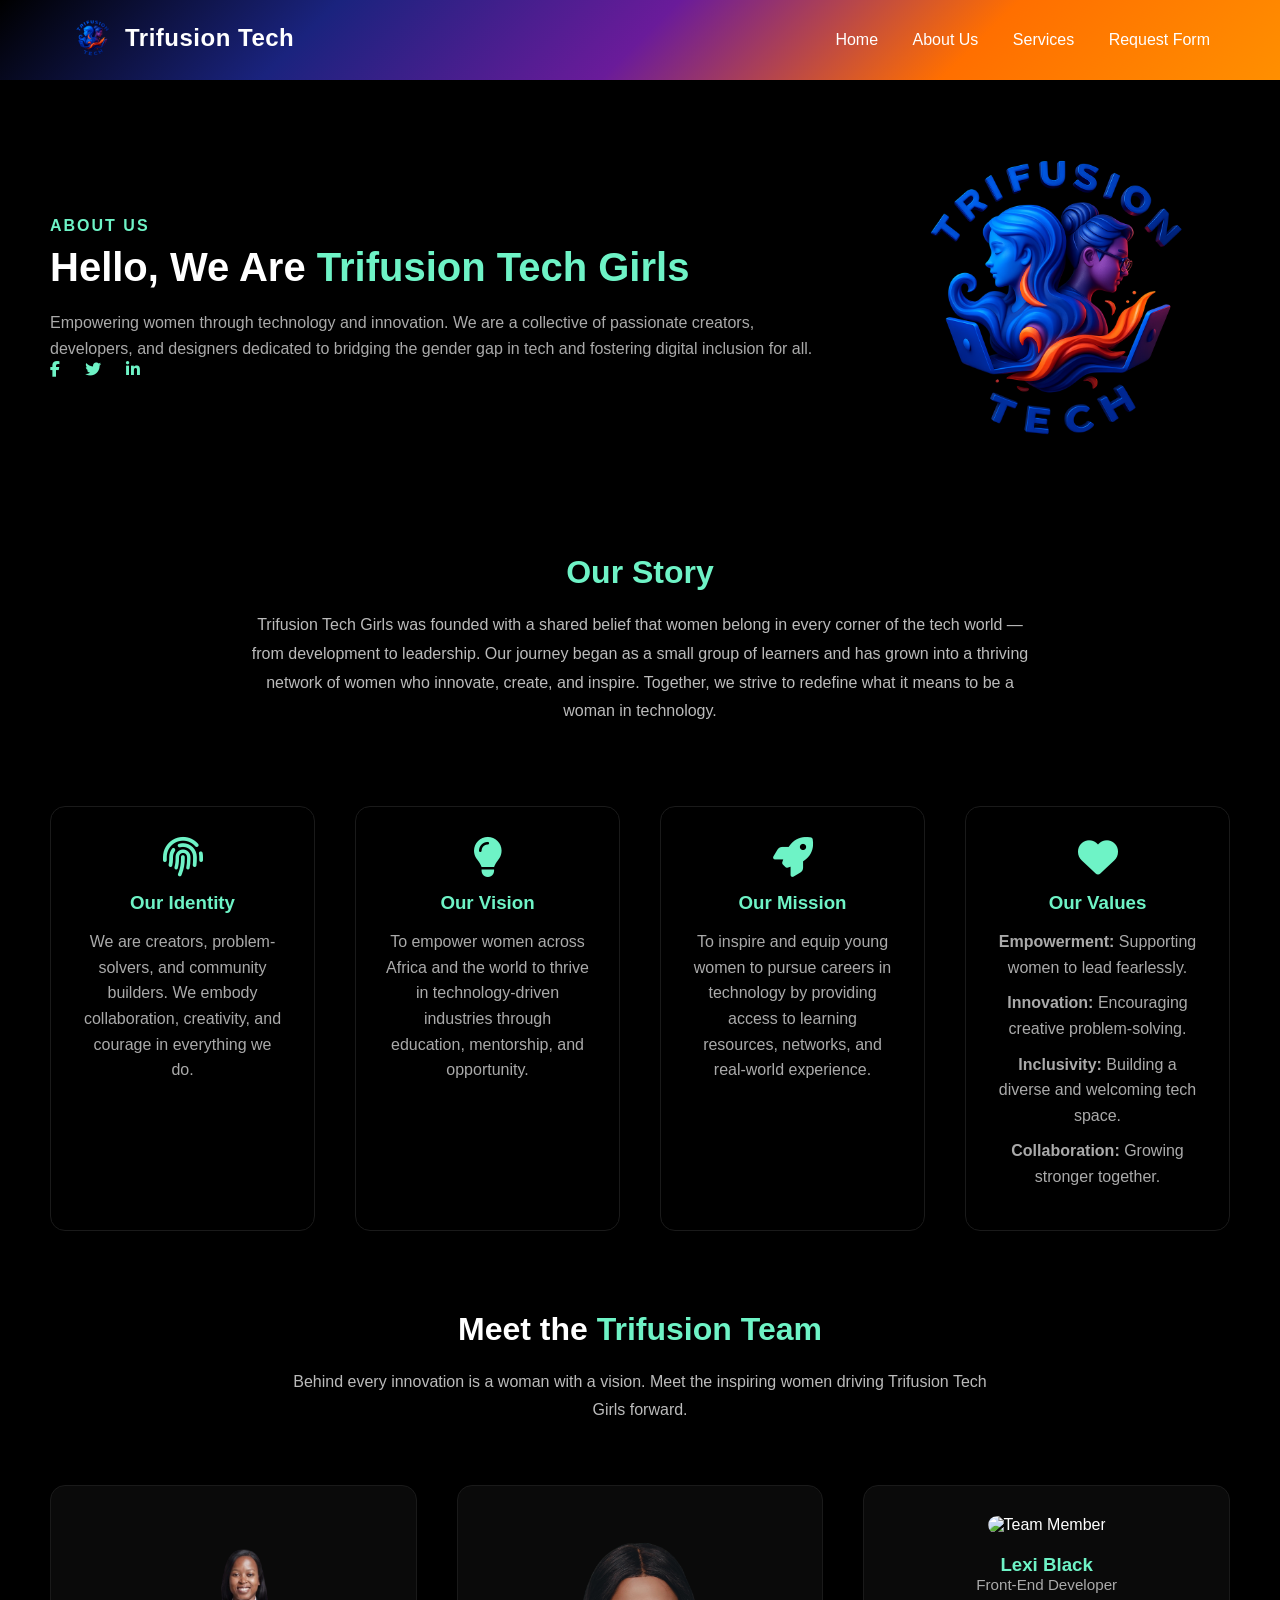
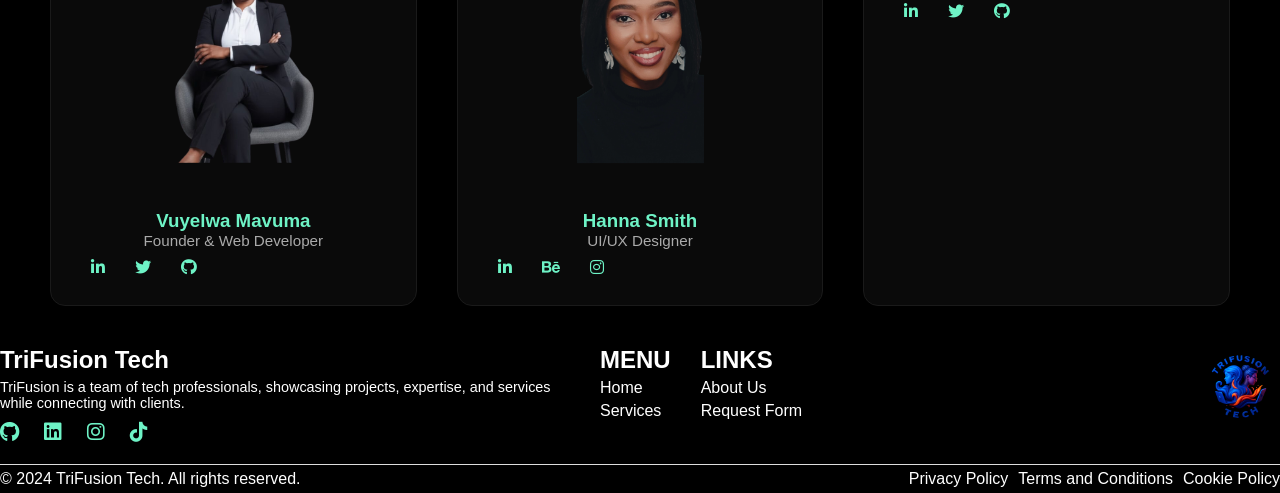
==== about-us.html @ f8c154e2 "Added about us section rough draft" ====
<!DOCTYPE html>
<html lang="en">
<head>
    <meta charset="UTF-8">
    <meta name="viewport" content="width=device-width, initial-scale=1.0">
    <title>TechGirls About Us</title>

    <link rel="stylesheet" href="about-us.css">
    <link rel="stylesheet" href="https://cdnjs.cloudflare.com/ajax/libs/font-awesome/6.4.0/css/all.min.css">
    
</head>
<body>
        <header class="navbar sticky">
  <div class="container">
    <!-- Logo -->
    <div class="logo">
      <img src="images/Logo.png" alt="Trifusion Tech Logo" />
      <h1>Trifusion Tech</h1>
    </div>

    <!-- Navigation Links -->
    <nav class="nav-links">
      <a href="index.html">Home</a>
      <a href="about-us.html">About Us</a>
      <a href="#services">Services</a>
      <a href="#contact">Request Form</a>
    </nav>

    <!-- Mobile Menu Icon (for later use) -->
    <div class="menu-toggle">
      <span></span>
      <span></span>
      <span></span>
    </div>
  </div>
</header>

<!-- Hero Section -->
  <section class="hero">
    <div class="hero-content">
      <div class="hero-text">
        <h4>ABOUT US</h4>
        <h1>Hello, We Are <span>Trifusion Tech Girls</span></h1>
        <p>Empowering women through technology and innovation. We are a collective of passionate creators, <br/> developers, and designers dedicated to bridging the gender gap in tech and fostering digital inclusion for all.</p>
        <div class="social-icons">
          <i class="fab fa-facebook-f"></i>
          <i class="fab fa-twitter"></i>
          <i class="fab fa-linkedin-in"></i>
        </div>
      </div>
      <div class="hero-image">
        <img src="images/Logo.png" alt="Trifusion Tech Girls">
      </div>
    </div>
  </section>

  <!-- Our Story Section -->
  <section class="story">
    <h2>Our Story</h2>
    <p>Trifusion Tech Girls was founded with a shared belief that women belong in every corner of the tech world — from development to leadership. Our journey began as a small group of learners and has grown into a thriving network of women who innovate, create, and inspire. Together, we strive to redefine what it means to be a woman in technology.</p>
  </section>

  <!-- Identity, Vision, Mission, and Values -->
  <section class="about-section">
    <div class="about-card">
      <i class="fas fa-fingerprint"></i>
      <h3>Our Identity</h3>
      <p>We are creators, problem-solvers, and community builders. We embody collaboration, creativity, and courage in everything we do.</p>
    </div>

    <div class="about-card">
      <i class="fas fa-lightbulb"></i>
      <h3>Our Vision</h3>
      <p>To empower women across Africa and the world to thrive in technology-driven industries through education, mentorship, and opportunity.</p>
    </div>

    <div class="about-card">
      <i class="fas fa-rocket"></i>
      <h3>Our Mission</h3>
      <p>To inspire and equip young women to pursue careers in technology by providing access to learning resources, networks, and real-world experience.</p>
    </div>

    <div class="about-card">
      <i class="fas fa-heart"></i>
      <h3>Our Values</h3>
      <ul>
        <li><strong>Empowerment:</strong> Supporting women to lead fearlessly.</li>
        <li><strong>Innovation:</strong> Encouraging creative problem-solving.</li>
        <li><strong>Inclusivity:</strong> Building a diverse and welcoming tech space.</li>
        <li><strong>Collaboration:</strong> Growing stronger together.</li>
      </ul>
    </div>
  </section>

  <!-- Meet the Team Section -->
  <section class="team">
    <h2>Meet the <span>Trifusion Team</span></h2>
    <p class="team-intro">Behind every innovation is a woman with a vision. Meet the inspiring women driving Trifusion Tech Girls forward.</p>

    <div class="team-grid">
      <div class="team-member">
        <img src="images/Phile.png" alt="Team Member">
        <h3>Vuyelwa Mavuma</h3>
        <p>Founder & Web Developer</p>
        <div class="social-icons">
          <i class="fab fa-linkedin-in"></i>
          <i class="fab fa-twitter"></i>
          <i class="fab fa-github"></i>
        </div>
      </div>

      <div class="team-member">
        <img src="images/Vuvu.png" alt="Team Member">
        <h3>Hanna Smith</h3>
        <p>UI/UX Designer</p>
        <div class="social-icons">
          <i class="fab fa-linkedin-in"></i>
          <i class="fab fa-behance"></i>
          <i class="fab fa-instagram"></i>
        </div>
      </div>

      <div class="team-member">
        <img src="team3.jpg" alt="Team Member">
        <h3>Lexi Black</h3>
        <p>Front-End Developer</p>
        <div class="social-icons">
          <i class="fab fa-linkedin-in"></i>
          <i class="fab fa-twitter"></i>
          <i class="fab fa-github"></i>
        </div>
      </div>

    </div>
  </section>

  <footer class="footer">
    <div class="footer-content">
        <div class="logo-container">
            <div class="logo">TriFusion Tech</div>
            <div class="description">
                TriFusion is a team of tech professionals, showcasing projects, expertise, and services while connecting with clients.
            </div>
            <ul class="social-icons">
                <li><a href="github" target="_blank"><i class="fa-brands fa-github"></i></a></li>
                <li><a href="#linkedin" target="_blank"><i class="fa-brands fa-linkedin"></i></a></li>
                <li><a href="#instagram" target="_blank"><i class="fa-brands fa-instagram"></i></a></li>
                <li><a href="#tiktok" target="_blank"><i class="fa-brands fa-tiktok"></i></a></li>
            </ul>
        </div>

        <div class="footer-columns">
            <div class="menu-column">
                <h2>MENU</h2>
                <ul class="footer-nav">
                    <li><a href="#home">Home</a></li>
                    <li><a href="#services">Services</a></li>
                </ul>
            </div>
            <div class="links-column">
                <h2>LINKS</h2>
                <ul class="footer-nav">
                    <li><a href="#aboutUs">About Us</a></li>
                    <li><a href="#teamMembers">Request Form</a></li>
                </ul>
            </div>
        </div>

        <!-- New logo image on the right -->
        <div class="footer-logo-img">
            <img src="images/Logo.png" alt="TriFusion Tech Logo">
        </div>
    </div>

    <div class="footer-bottom">
        <p>&copy; 2024 TriFusion Tech. All rights reserved.</p>
        <ul class="footer-bottom-nav">
            <li><a href="privacy-policy.html">Privacy Policy</a></li>
            <li><a href="terms-and-conditions.html">Terms and Conditions</a></li>
            <li><a href="cookie-policy.html">Cookie Policy</a></li>
        </ul>
    </div>
</footer>

</body>
</html>
---- about-us.css ----
* {
  margin: 0;
  padding: 0;
  box-sizing: border-box;
}

body {
  background-color: #000;
  font-family: "Poppins", sans-serif;
  color: #fff;
  overflow-x: hidden;
}

header.sticky {
  position: sticky;
  top: 0;
  z-index: 1000;
  background: linear-gradient(
    135deg,
    #000000 0%,
    #1a237e 25%,
    #6a1b9a 50%,
    #ff6f00 75%,
    #ff8f00 100%
  );
  box-shadow: 0 2px 10px rgba(0, 0, 0, 0.5);
}

.container {
  max-width: 1200px;
  margin: 0 auto;
  padding: 15px 30px;
  display: flex;
  align-items: center;
  justify-content: space-between;
}

.logo {
  display: flex;
  align-items: center;
  gap: 10px;
}

.logo img {
  width: 45px;
  height: 45px;
  object-fit: contain;
}

.logo h1 {
  color: #fff;
  font-size: 1.5rem;
  font-weight: 600;
  letter-spacing: 0.5px;
}

.nav-links a {
  color: #fff;
  text-decoration: none;
  margin-left: 30px;
  font-weight: 500;
  transition: color 0.3s ease;
}

.nav-links a:hover {
  color: #ffecb3;
}

/* --- Mobile Styles --- */
.menu-toggle {
  display: none;
  flex-direction: column;
  cursor: pointer;
  gap: 5px;
}

.menu-toggle span {
  background-color: #fff;
  height: 3px;
  width: 25px;
  border-radius: 3px;
}

/* Responsive Navbar */
@media (max-width: 768px) {
  .nav-links {
    display: none;
  }

  .menu-toggle {
    display: flex;
  }
}

.hero {
  display: flex;
  justify-content: center;
  align-items: center;
  padding: 40px 50px;
  background-color: #000;
}

.hero-content {
  display: flex;
  justify-content: space-between;
  align-items: center;
  max-width: 1200px;
  width: 100%;
  flex-wrap: wrap;
}

.hero-text {
  flex: 1;
  padding-right: 40px;
}

.hero-text h4 {
  color: #6ef3c6;
  letter-spacing: 2px;
}

.hero-text h1 {
  font-size: 2.5rem;
  margin-top: 10px;
}

.hero-text span {
  color: #6ef3c6;
}

.hero-text p {
  margin-top: 20px;
  line-height: 1.6;
  color: #aaa;
}

.social-icons {
  margin-top: 20px;
}

.social-icons i {
  margin-right: 15px;
  color: #6ef3c6;
  cursor: pointer;
  transition: 0.3s;
}

.social-icons i:hover {
  color: #fff;
}

.hero-image img {
  max-width: 350px;
  border-radius: 10px;
}

/* Our Story */
.story {
  text-align: center;
  padding: 40px 50px;
  background-color: #000;
}

.story h2 {
  color: #6ef3c6;
  font-size: 2rem;
  margin-bottom: 20px;
}

.story p {
  max-width: 800px;
  margin: auto;
  line-height: 1.8;
  color: #bbb;
}

/* About Section */
.about-section {
  display: grid;
  grid-template-columns: repeat(auto-fit, minmax(250px, 1fr));
  gap: 40px;
  padding: 40px 50px;
  background-color: #000;
}

.about-card {
  text-align: center;
  padding: 30px;
  border: 1px solid #1a1a1a;
  border-radius: 15px;
  transition: 0.3s;
}

.about-card:hover {
  background-color: #111;
  transform: translateY(-5px);
}

.about-card i {
  font-size: 40px;
  color: #6ef3c6;
  margin-bottom: 15px;
}

.about-card h3 {
  color: #6ef3c6;
  margin-bottom: 15px;
}

.about-card p, .about-card ul {
  color: #aaa;
  line-height: 1.6;
}

.about-card ul {
  list-style: none;
  padding: 0;
}

.about-card li {
  margin-bottom: 10px;
}

/* TEAM SECTION */
.team {
  text-align: center;
  padding: 40px 50px;
  background-color: #000;
}

.team h2 {
  color: #fff;
  font-size: 2rem;
  margin-bottom: 20px;
}

.team h2 span {
  color: #6ef3c6;
}

.team-intro {
  max-width: 700px;
  margin: 0 auto 60px;
  color: #bbb;
  line-height: 1.8;
}

.team-grid {
  display: grid;
  grid-template-columns: repeat(auto-fit, minmax(250px, 1fr));
  gap: 40px;
}

.team-member {
  background-color: #0a0a0a;
  padding: 30px;
  border-radius: 15px;
  transition: 0.3s;
  border: 1px solid #1a1a1a;
}

.team-member:hover {
  background-color: #111;
  transform: translateY(-5px);
}

.team-member img {
  width: 100%;
  height: 270px;
  object-fit: cover;
  border-radius: 10px;
}

.team-member h3 {
  margin-top: 20px;
  color: #6ef3c6;
}

.team-member p {
  color: #aaa;
  font-size: 0.95rem;
}

.team-member .social-icons {
  margin-top: 10px;
}

.team-member .social-icons i {
  margin: 0 10px;
  color: #6ef3c6;
  cursor: pointer;
  transition: 0.3s;
}

.team-member .social-icons i:hover {
  color: #fff;
}

.footer-content {
    display: flex;
    justify-content: space-between;
    align-items: flex-start;
    flex-wrap: wrap;
    margin-bottom: 20px;
    gap: 20px;
}

.logo-container {
    flex: 1;
    min-width: 180px;
}

.logo {
    font-size: 1.5rem;
    font-weight: bold;
    margin-bottom: 5px;
}

.description {
    font-size: 0.9rem;
    margin-bottom: 10px;
}

.social-icons {
    list-style: none;
    display: flex;
    gap: 10px;
    padding: 0;
    margin: 0;
}

.footer-logo-img {
    flex: 0 0 auto; /* Prevent it from stretching */
    display: flex;
    align-items: center;
    justify-content: center;
}

.footer-logo-img img {
    width: 80px; /* Adjust size as needed */
    height: auto;
}

/* Adjust footer content to allow space for the image */
.footer-content {
    display: flex;
    justify-content: space-between;
    align-items: flex-start;
    flex-wrap: wrap;
    gap: 20px;
}

.social-icons li a {
    color: white;
    font-size: 20px;
    text-decoration: none;
    transition: color 0.3s, transform 0.3s;
}

.social-icons li a:hover {
    color: #ff8f00;
    transform: scale(1.1);
}

.footer-columns {
    display: flex;
    gap: 30px;
    flex: 1;
    min-width: 250px;
    flex-wrap: wrap;
}

.footer-nav {
    list-style: none;
    padding: 0;
    margin: 0;
}

.footer-nav li {
    margin: 5px 0;
}

.footer-nav a {
    text-decoration: none;
    color: #fff;
    transition: color 0.3s;
}

.footer-nav a:hover {
    color: #fff;
}

.footer-bottom {
    display: flex;
    justify-content: space-between;
    align-items: center;
    padding: 5px 0;
    border-top: 1px solid #ddd;
    flex-wrap: wrap;
    gap: 10px;
}

.footer-bottom p {
    margin: 0;
}

.footer-bottom-nav {
    list-style: none;
    padding: 0;
    margin: 0;
    display: flex;
    gap: 10px;
}

.footer-bottom-nav li a {
    text-decoration: none;
    color: #fff;
    transition: color 0.3s;
}

.footer-bottom-nav li a:hover {
    color: #fff;
}

/* Responsive Footer */
@media (max-width: 768px) {
    .footer-columns {
        flex-direction: column;
        align-items: center;
        text-align: center;
    }

    .footer-bottom {
        flex-direction: column;
        align-items: center;
        text-align: center;
    }
}

@media (max-width: 480px) {
    .footer {
        padding: 10px;
    }

    .footer-content,
    .footer-columns,
    .footer-bottom {
        flex-direction: column;
        align-items: center;
        text-align: center;
        gap: 5-10px;
    }
}
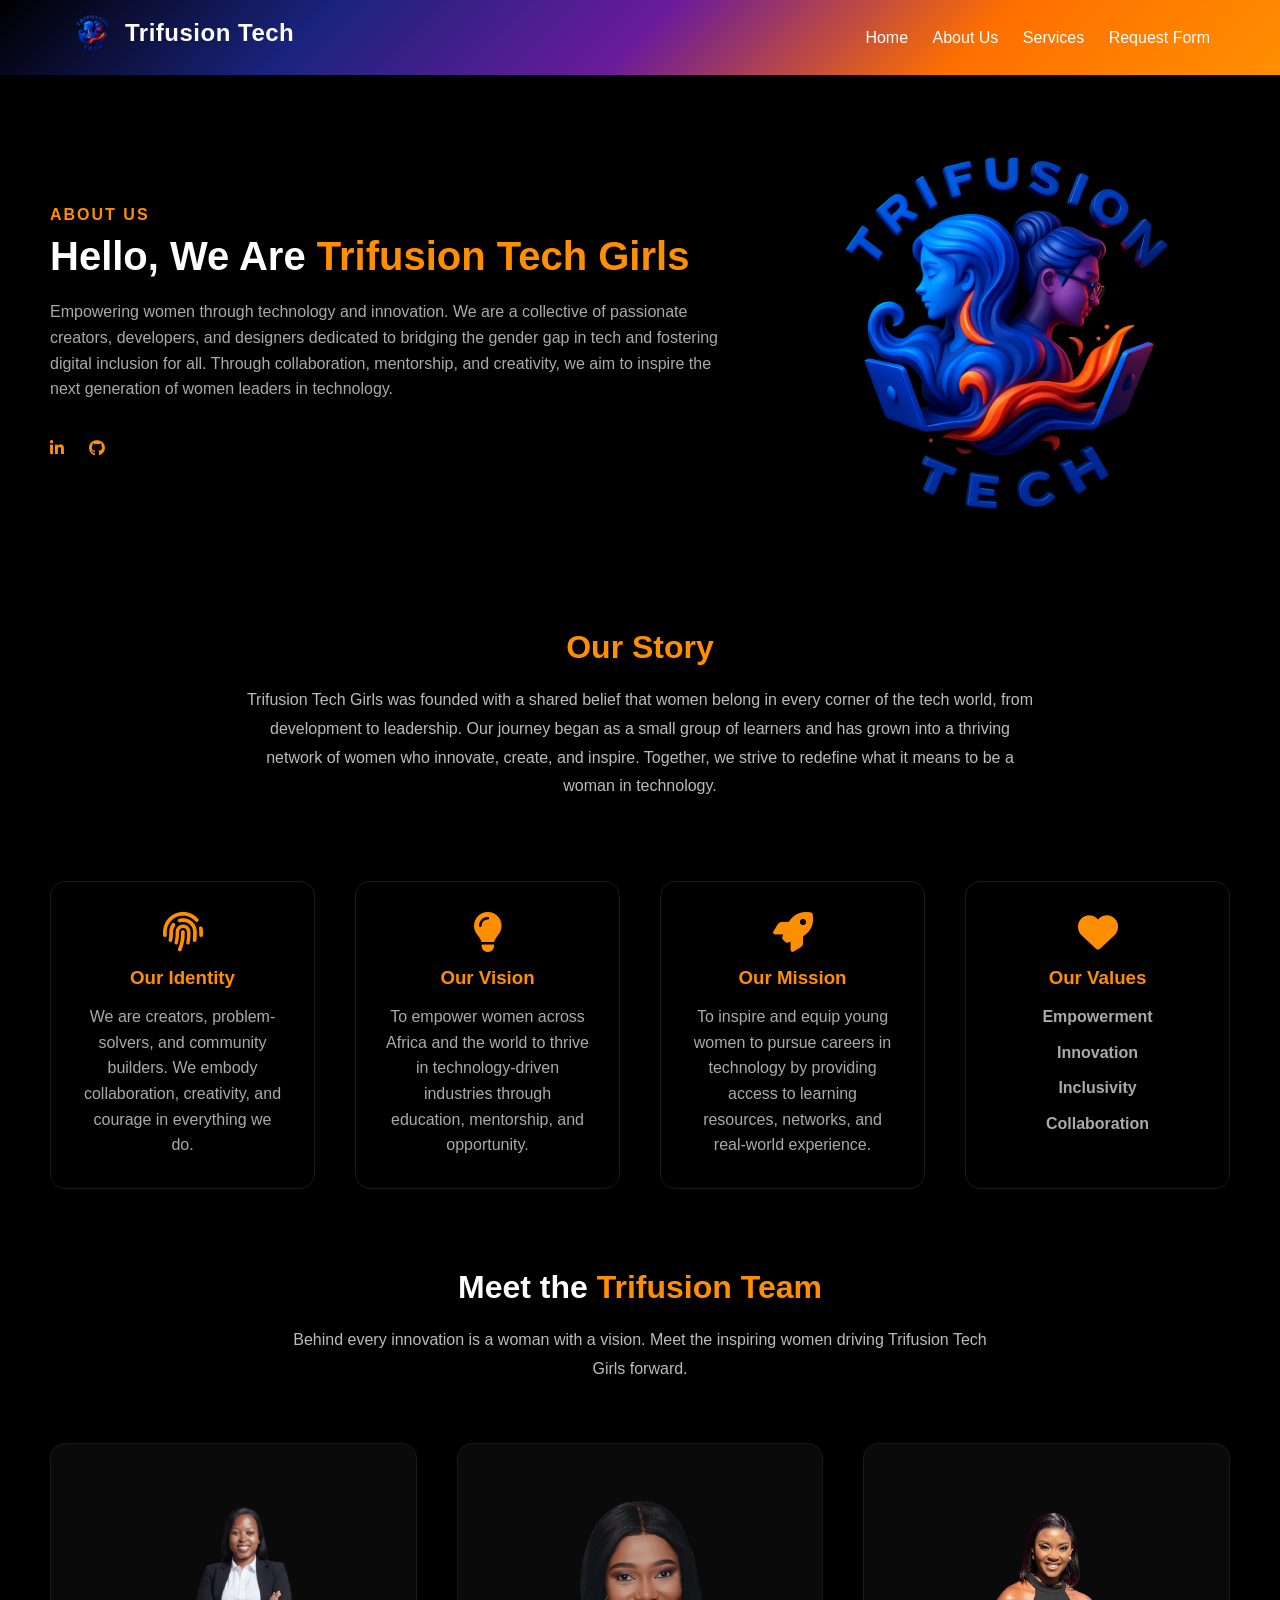
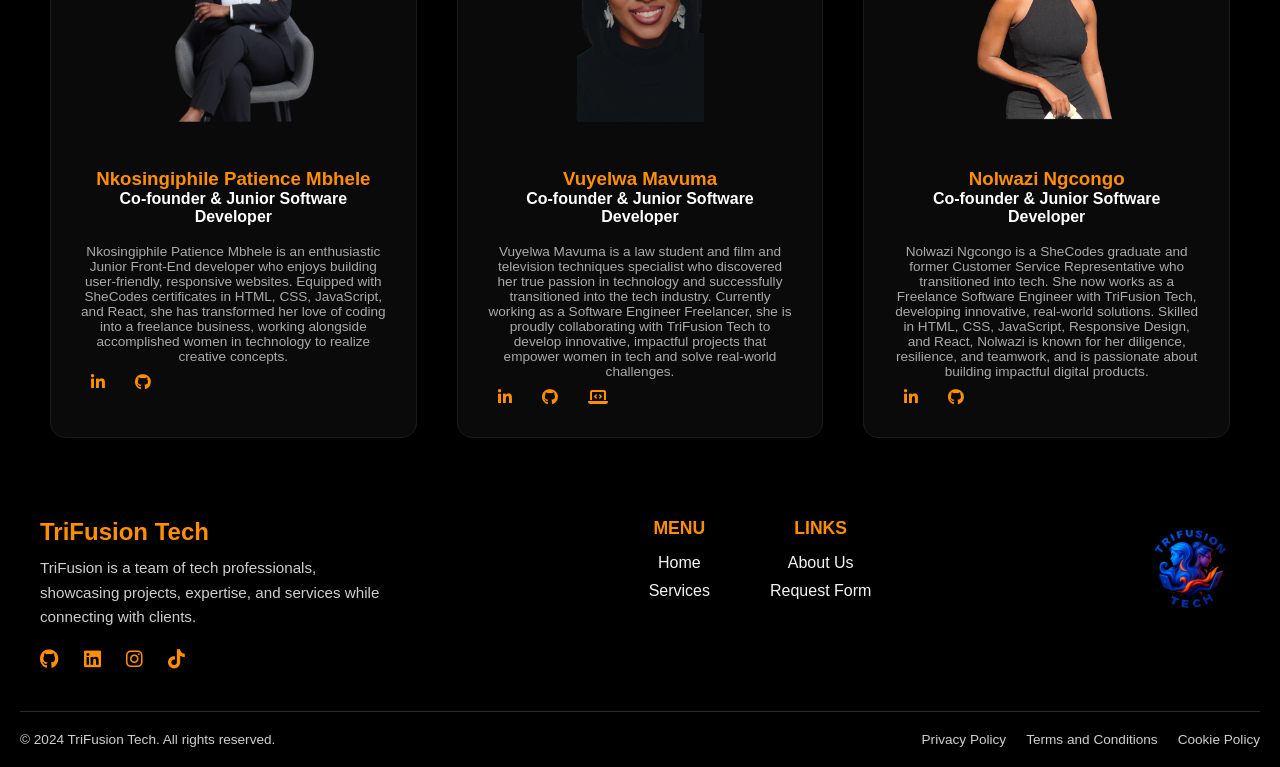
==== commit 9ca3b1ef: "adjustments" ====
--- a/about-us.html
+++ b/about-us.html
@@ -41,11 +41,17 @@
       <div class="hero-text">
         <h4>ABOUT US</h4>
         <h1>Hello, We Are <span>Trifusion Tech Girls</span></h1>
-        <p>Empowering women through technology and innovation. We are a collective of passionate creators, <br/> developers, and designers dedicated to bridging the gender gap in tech and fostering digital inclusion for all.</p>
-        <div class="social-icons">
-          <i class="fab fa-facebook-f"></i>
-          <i class="fab fa-twitter"></i>
-          <i class="fab fa-linkedin-in"></i>
+        <p>Empowering women through technology and innovation. We are a collective of passionate creators,
+  developers, and designers dedicated to bridging the gender gap in tech and fostering digital inclusion for all. 
+  Through collaboration, mentorship, and creativity, we aim to inspire the next generation of women leaders in technology.</p><br/>
+        <div class="social-icons">
+<a href="https://www.linkedin.com/in/yourprofile" class="social-link" target="_blank" rel="noopener" aria-label="Open LinkedIn (opens in a new tab)">
+    <i class="fab fa-linkedin-in" aria-hidden="true"></i>
+  </a>
+
+  <a href="https://github.com/yourusername" class="social-link" target="_blank" rel="noopener" aria-label="Open GitHub (opens in a new tab)">
+    <i class="fab fa-github" aria-hidden="true"></i>
+  </a>
         </div>
       </div>
       <div class="hero-image">
@@ -57,7 +63,7 @@
   <!-- Our Story Section -->
   <section class="story">
     <h2>Our Story</h2>
-    <p>Trifusion Tech Girls was founded with a shared belief that women belong in every corner of the tech world — from development to leadership. Our journey began as a small group of learners and has grown into a thriving network of women who innovate, create, and inspire. Together, we strive to redefine what it means to be a woman in technology.</p>
+    <p>Trifusion Tech Girls was founded with a shared belief that women belong in every corner of the tech world, from development to leadership. Our journey began as a small group of learners and has grown into a thriving network of women who innovate, create, and inspire. Together, we strive to redefine what it means to be a woman in technology.</p>
   </section>
 
   <!-- Identity, Vision, Mission, and Values -->
@@ -84,10 +90,10 @@
       <i class="fas fa-heart"></i>
       <h3>Our Values</h3>
       <ul>
-        <li><strong>Empowerment:</strong> Supporting women to lead fearlessly.</li>
-        <li><strong>Innovation:</strong> Encouraging creative problem-solving.</li>
-        <li><strong>Inclusivity:</strong> Building a diverse and welcoming tech space.</li>
-        <li><strong>Collaboration:</strong> Growing stronger together.</li>
+        <li><strong>Empowerment</strong></li>
+        <li><strong>Innovation</strong></li>
+        <li><strong>Inclusivity</strong></li>
+        <li><strong>Collaboration</strong></li>
       </ul>
     </div>
   </section>
@@ -100,41 +106,79 @@
     <div class="team-grid">
       <div class="team-member">
         <img src="images/Phile.png" alt="Team Member">
-        <h3>Vuyelwa Mavuma</h3>
-        <p>Founder & Web Developer</p>
-        <div class="social-icons">
-          <i class="fab fa-linkedin-in"></i>
-          <i class="fab fa-twitter"></i>
-          <i class="fab fa-github"></i>
+        <h3>Nkosingiphile Patience Mbhele</h3>
+        <h1>Co-founder & Junior Software Developer</h1><br/>
+        <p>Nkosingiphile Patience Mbhele is an enthusiastic Junior
+                        Front-End developer who enjoys
+                        building user-friendly,
+                        responsive websites. Equipped with SheCodes certificates in HTML, CSS, JavaScript,
+                        and
+                        React, she has transformed her
+                        love of coding into a freelance business, working alongside accomplished women in
+                        technology
+                        to realize creative
+                        concepts.</p>
+        <div class="social-icons">
+<a href="https://www.linkedin.com/in/yourprofile" class="social-link" target="_blank" rel="noopener" aria-label="Open LinkedIn (opens in a new tab)">
+    <i class="fab fa-linkedin-in" aria-hidden="true"></i>
+  </a>
+
+  <a href="https://github.com/yourusername" class="social-link" target="_blank" rel="noopener" aria-label="Open GitHub (opens in a new tab)">
+    <i class="fab fa-github" aria-hidden="true"></i>
+  </a>
         </div>
       </div>
 
       <div class="team-member">
         <img src="images/Vuvu.png" alt="Team Member">
-        <h3>Hanna Smith</h3>
-        <p>UI/UX Designer</p>
-        <div class="social-icons">
-          <i class="fab fa-linkedin-in"></i>
-          <i class="fab fa-behance"></i>
-          <i class="fab fa-instagram"></i>
+        <h3>Vuyelwa Mavuma</h3>
+        <h1>Co-founder & Junior Software Developer</h1><br/>
+        <p>Vuyelwa Mavuma is a law student and film and television
+                        techniques
+                        specialist who discovered her true passion in technology and
+                        successfully transitioned into the tech industry. Currently working as a
+                        Software Engineer Freelancer, she is proudly collaborating with
+                        TriFusion Tech to develop innovative, impactful
+                        projects that empower
+                        women in tech and solve real-world challenges.</p>
+        <div class="social-icons">
+<a href="https://www.linkedin.com/in/vuyelwa-mavuma/" class="social-link" target="_blank" rel="noopener" aria-label="Open LinkedIn (opens in a new tab)">
+    <i class="fab fa-linkedin-in" aria-hidden="true"></i>
+  </a>
+
+  <a href="https://github.com/Mavooma" class="social-link" target="_blank" rel="noopener" aria-label="Open GitHub (opens in a new tab)">
+    <i class="fab fa-github" aria-hidden="true"></i>
+  </a>
+
+  <a href="https://mavooma.netlify.app/" class="social-link" target="_blank" rel="noopener" aria-label="Open Portfolio (opens in a new tab)">
+    <i class="fa-solid fa-laptop-code" aria-hidden="true"></i>
+  </a>
         </div>
       </div>
 
       <div class="team-member">
-        <img src="team3.jpg" alt="Team Member">
-        <h3>Lexi Black</h3>
-        <p>Front-End Developer</p>
-        <div class="social-icons">
-          <i class="fab fa-linkedin-in"></i>
-          <i class="fab fa-twitter"></i>
-          <i class="fab fa-github"></i>
-        </div>
-      </div>
-
-    </div>
-  </section>
-
-  <footer class="footer">
+        <img src="images/Nolwazi.png" alt="Team Member">
+        <h3>Nolwazi Ngcongo</h3>
+        <h1>Co-founder & Junior Software Developer</h1><br/>
+        <p>Nolwazi Ngcongo is a SheCodes graduate and former Customer Service Representative who transitioned into tech.
+           She now works as a Freelance Software Engineer with TriFusion Tech, developing innovative, real-world solutions. 
+          Skilled in HTML, CSS, JavaScript, Responsive Design, and React, Nolwazi is known for her diligence, resilience, 
+          and teamwork, and is passionate about building impactful digital products.</p>
+        <div class="social-icons">
+<a href="https://www.linkedin.com/in/yourprofile" class="social-link" target="_blank" rel="noopener" aria-label="Open LinkedIn (opens in a new tab)">
+    <i class="fab fa-linkedin-in" aria-hidden="true"></i>
+  </a>
+
+  <a href="https://github.com/yourusername" class="social-link" target="_blank" rel="noopener" aria-label="Open GitHub (opens in a new tab)">
+    <i class="fab fa-github" aria-hidden="true"></i>
+  </a>
+        </div>
+      </div>
+
+    </div>
+  </section>
+
+<footer class="footer">
     <div class="footer-content">
         <div class="logo-container">
             <div class="logo">TriFusion Tech</div>
--- a/about-us.css
+++ b/about-us.css
@@ -29,7 +29,7 @@
 .container {
   max-width: 1200px;
   margin: 0 auto;
-  padding: 15px 30px;
+  padding: 10px 30px;
   display: flex;
   align-items: center;
   justify-content: space-between;
@@ -57,7 +57,7 @@
 .nav-links a {
   color: #fff;
   text-decoration: none;
-  margin-left: 30px;
+  margin-left: 20px;
   font-weight: 500;
   transition: color 0.3s ease;
 }
@@ -96,7 +96,7 @@
   display: flex;
   justify-content: center;
   align-items: center;
-  padding: 40px 50px;
+  padding: 30px 50px;
   background-color: #000;
 }
 
@@ -115,7 +115,7 @@
 }
 
 .hero-text h4 {
-  color: #6ef3c6;
+  color: #ff8f00;
   letter-spacing: 2px;
 }
 
@@ -125,7 +125,7 @@
 }
 
 .hero-text span {
-  color: #6ef3c6;
+  color: #ff8f00;
 }
 
 .hero-text p {
@@ -140,7 +140,7 @@
 
 .social-icons i {
   margin-right: 15px;
-  color: #6ef3c6;
+  color: #ff8f00;
   cursor: pointer;
   transition: 0.3s;
 }
@@ -150,7 +150,7 @@
 }
 
 .hero-image img {
-  max-width: 350px;
+  max-width: 450px;
   border-radius: 10px;
 }
 
@@ -162,7 +162,7 @@
 }
 
 .story h2 {
-  color: #6ef3c6;
+  color: #ff8f00;
   font-size: 2rem;
   margin-bottom: 20px;
 }
@@ -198,12 +198,12 @@
 
 .about-card i {
   font-size: 40px;
-  color: #6ef3c6;
+  color: #ff8f00;
   margin-bottom: 15px;
 }
 
 .about-card h3 {
-  color: #6ef3c6;
+  color: #ff8f00;
   margin-bottom: 15px;
 }
 
@@ -235,7 +235,12 @@
 }
 
 .team h2 span {
-  color: #6ef3c6;
+  color: #ff8f00;
+}
+
+.team h1 {
+  color: #fff;
+  font-size: 1rem;
 }
 
 .team-intro {
@@ -247,7 +252,7 @@
 
 .team-grid {
   display: grid;
-  grid-template-columns: repeat(auto-fit, minmax(250px, 1fr));
+  grid-template-columns: repeat(auto-fit, minmax(50px, 1fr));
   gap: 40px;
 }
 
@@ -273,12 +278,12 @@
 
 .team-member h3 {
   margin-top: 20px;
-  color: #6ef3c6;
+  color: #ff8f00;
 }
 
 .team-member p {
   color: #aaa;
-  font-size: 0.95rem;
+  font-size: 0.85rem;
 }
 
 .team-member .social-icons {
@@ -287,7 +292,7 @@
 
 .team-member .social-icons i {
   margin: 0 10px;
-  color: #6ef3c6;
+  color: #ff8f00;
   cursor: pointer;
   transition: 0.3s;
 }
@@ -296,158 +301,154 @@
   color: #fff;
 }
 
+/* FOOTER STYLING */
+.footer {
+    background-color: #000; /* Dark, professional background */
+    color: #f5f5f5;
+    font-family: 'Segoe UI', Tahoma, Geneva, Verdana, sans-serif;
+    padding: 40px 20px 20px 20px;
+}
+
 .footer-content {
     display: flex;
+    flex-wrap: wrap;
     justify-content: space-between;
     align-items: flex-start;
-    flex-wrap: wrap;
-    margin-bottom: 20px;
-    gap: 20px;
-}
-
+    max-width: 1200px;
+    margin: 0 auto;
+    gap: 40px;
+}
+
+/* Logo & Description */
 .logo-container {
-    flex: 1;
-    min-width: 180px;
+    flex: 1 1 200px;
 }
 
 .logo {
     font-size: 1.5rem;
     font-weight: bold;
-    margin-bottom: 5px;
+    color: #ff8f00;
+    margin-bottom: 10px;
 }
 
 .description {
-    font-size: 0.9rem;
-    margin-bottom: 10px;
-}
-
+    font-size: 0.95rem;
+    line-height: 1.6;
+    margin-bottom: 15px;
+    color: #cfcfcf;
+}
+
+/* Social Icons */
 .social-icons {
+    display: flex;
+    gap: 10px;
     list-style: none;
-    display: flex;
-    gap: 10px;
     padding: 0;
-    margin: 0;
-}
-
-.footer-logo-img {
-    flex: 0 0 auto; /* Prevent it from stretching */
-    display: flex;
-    align-items: center;
-    justify-content: center;
-}
-
-.footer-logo-img img {
-    width: 80px; /* Adjust size as needed */
-    height: auto;
-}
-
-/* Adjust footer content to allow space for the image */
-.footer-content {
-    display: flex;
-    justify-content: space-between;
-    align-items: flex-start;
-    flex-wrap: wrap;
-    gap: 20px;
 }
 
 .social-icons li a {
-    color: white;
-    font-size: 20px;
-    text-decoration: none;
-    transition: color 0.3s, transform 0.3s;
+    font-size: 1.2rem;
+    color: #f5f5f5;
+    transition: color 0.3s ease;
 }
 
 .social-icons li a:hover {
     color: #ff8f00;
-    transform: scale(1.1);
-}
-
+}
+
+/* Footer Columns */
 .footer-columns {
     display: flex;
-    gap: 30px;
-    flex: 1;
-    min-width: 250px;
-    flex-wrap: wrap;
+    gap: 60px;
+    flex: 2 1 400px;
+    justify-content: center;
+    text-align: center;
+}
+
+.footer-columns h2 {
+    font-size: 1.1rem;
+    margin-bottom: 15px;
+    color: #ff8f00;
 }
 
 .footer-nav {
     list-style: none;
     padding: 0;
-    margin: 0;
+    margin: 0 auto;
 }
 
 .footer-nav li {
-    margin: 5px 0;
-}
-
-.footer-nav a {
+    margin-bottom: 10px;
+}
+
+.footer-nav li a {
+    color: #f5f5f5;
     text-decoration: none;
-    color: #fff;
-    transition: color 0.3s;
-}
-
-.footer-nav a:hover {
-    color: #fff;
-}
-
+    transition: color 0.3s ease;
+}
+
+.footer-nav li a:hover {
+    color: #ff8f00;
+}
+
+/* Footer Logo Image */
+.footer-logo-img img {
+    max-width: 100px;
+    display: block;
+    margin-left: auto;
+}
+
+/* Footer Bottom */
 .footer-bottom {
-    display: flex;
+    border-top: 1px solid #2c2c2c;
+    margin-top: 40px;
+    padding-top: 20px;
+    display: flex;
+    flex-wrap: wrap;
     justify-content: space-between;
     align-items: center;
-    padding: 5px 0;
-    border-top: 1px solid #ddd;
-    flex-wrap: wrap;
-    gap: 10px;
-}
-
-.footer-bottom p {
-    margin: 0;
+    font-size: 0.85rem;
+    color: #cfcfcf;
 }
 
 .footer-bottom-nav {
+    display: flex;
     list-style: none;
+    gap: 20px;
     padding: 0;
     margin: 0;
-    display: flex;
-    gap: 10px;
 }
 
 .footer-bottom-nav li a {
+    color: #cfcfcf;
     text-decoration: none;
-    color: #fff;
-    transition: color 0.3s;
+    transition: color 0.3s ease;
 }
 
 .footer-bottom-nav li a:hover {
-    color: #fff;
-}
-
-/* Responsive Footer */
+    color: #ff8f00;
+}
+
+/* RESPONSIVE */
 @media (max-width: 768px) {
+    .footer-content {
+        flex-direction: column;
+        gap: 30px;
+    }
+
     .footer-columns {
         flex-direction: column;
-        align-items: center;
+        gap: 20px;
+    }
+
+    .footer-logo-img {
+        text-align: center;
+        margin-top: 20px;
+    }
+
+    .footer-bottom {
+        flex-direction: column;
+        gap: 10px;
         text-align: center;
     }
-
-    .footer-bottom {
-        flex-direction: column;
-        align-items: center;
-        text-align: center;
-    }
-}
-
-@media (max-width: 480px) {
-    .footer {
-        padding: 10px;
-    }
-
-    .footer-content,
-    .footer-columns,
-    .footer-bottom {
-        flex-direction: column;
-        align-items: center;
-        text-align: center;
-        gap: 5-10px;
-    }
-}
+}
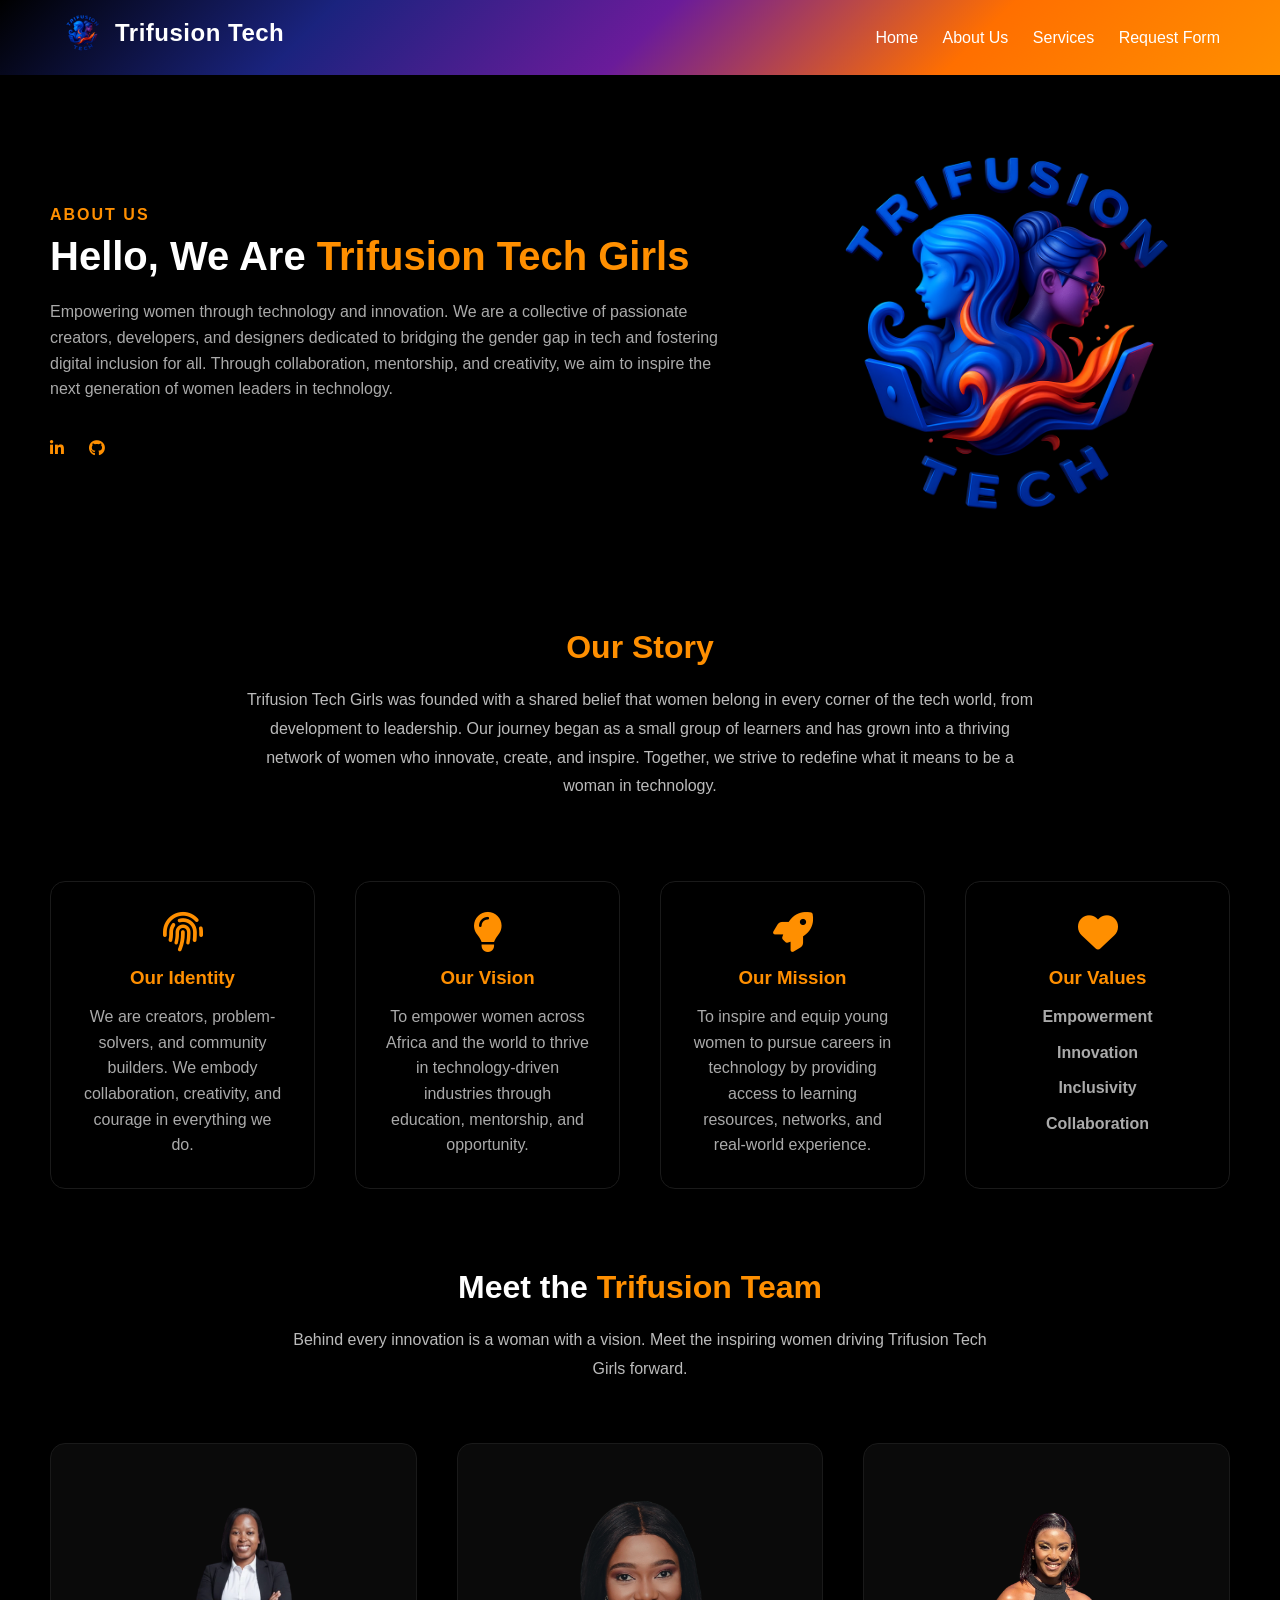
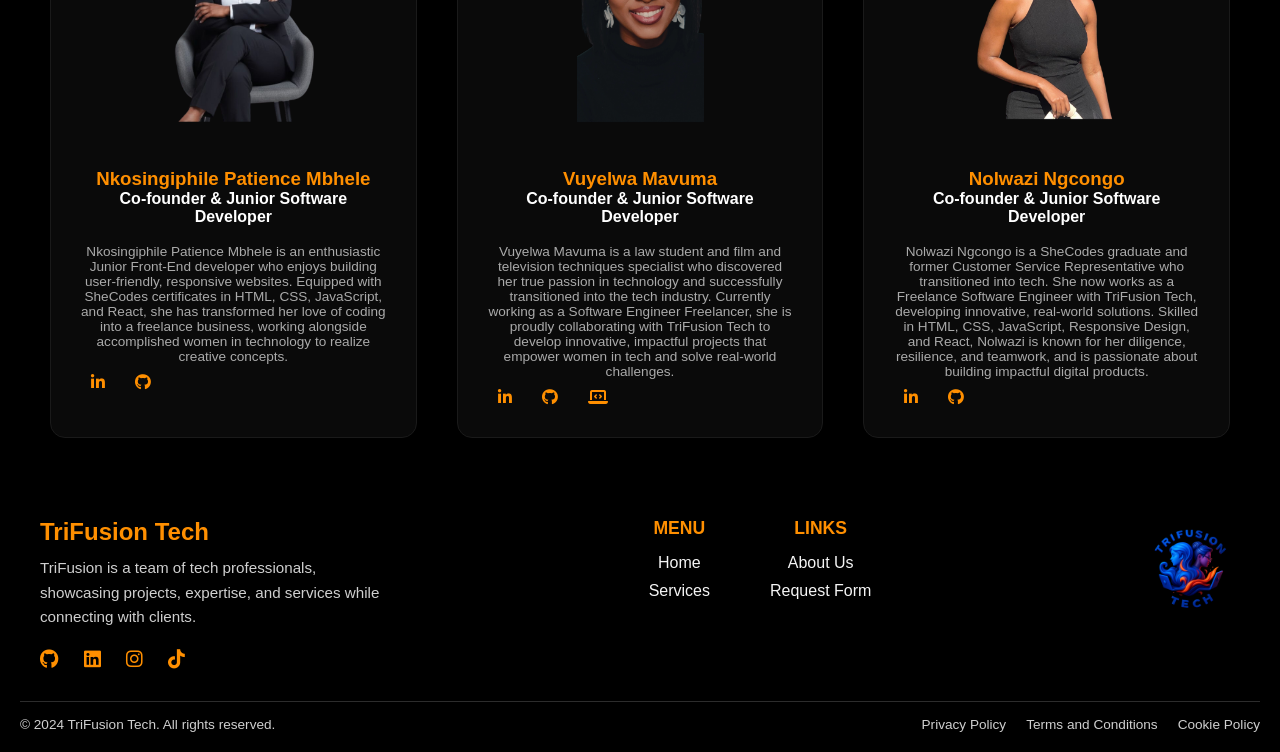
==== commit 1d00e433: "..." ====
--- a/about-us.html
+++ b/about-us.html
@@ -197,14 +197,14 @@
             <div class="menu-column">
                 <h2>MENU</h2>
                 <ul class="footer-nav">
-                    <li><a href="#home">Home</a></li>
+                    <li><a href="index.html">Home</a></li>
                     <li><a href="#services">Services</a></li>
                 </ul>
             </div>
             <div class="links-column">
                 <h2>LINKS</h2>
                 <ul class="footer-nav">
-                    <li><a href="#aboutUs">About Us</a></li>
+                    <li><a href="about-us.html">About Us</a></li>
                     <li><a href="#teamMembers">Request Form</a></li>
                 </ul>
             </div>
--- a/about-us.css
+++ b/about-us.css
@@ -29,7 +29,7 @@
 .container {
   max-width: 1200px;
   margin: 0 auto;
-  padding: 10px 30px;
+  padding: 10px 20px;
   display: flex;
   align-items: center;
   justify-content: space-between;
@@ -429,26 +429,453 @@
     color: #ff8f00;
 }
 
-/* RESPONSIVE */
-@media (max-width: 768px) {
-    .footer-content {
-        flex-direction: column;
-        gap: 30px;
-    }
-
-    .footer-columns {
-        flex-direction: column;
-        gap: 20px;
-    }
-
-    .footer-logo-img {
-        text-align: center;
-        margin-top: 20px;
-    }
-
-    .footer-bottom {
-        flex-direction: column;
-        gap: 10px;
-        text-align: center;
-    }
-}
+/* FOOTER STYLING */
+.footer {
+  background-color: #000;
+  color: #f5f5f5;
+  font-family: 'Segoe UI', Tahoma, Geneva, Verdana, sans-serif;
+  padding: 40px 20px 20px 20px;
+}
+
+.footer-content {
+  display: flex;
+  flex-wrap: wrap;
+  justify-content: space-between;
+  align-items: flex-start;
+  max-width: 1200px;
+  margin: 0 auto;
+  gap: 40px;
+}
+
+/* Logo & Description */
+.logo-container {
+  flex: 1 1 200px;
+}
+
+.logo {
+  font-size: 1.5rem;
+  font-weight: bold;
+  color: #ff8f00;
+  margin-bottom: 10px;
+}
+
+.description {
+  font-size: 0.95rem;
+  line-height: 1.6;
+  margin-bottom: 15px;
+  color: #cfcfcf;
+}
+
+/* Social Icons */
+.social-icons {
+  display: flex;
+  gap: 10px;
+  list-style: none;
+  padding: 0;
+}
+
+.social-icons li a {
+  font-size: 1.2rem;
+  color: #f5f5f5;
+  transition: color 0.3s ease;
+}
+
+.social-icons li a:hover {
+  color: #ff8f00;
+}
+
+/* Footer Columns */
+.footer-columns {
+  display: flex;
+  gap: 60px;
+  flex: 2 1 400px;
+  justify-content: center;
+  text-align: center;
+}
+
+.footer-columns h2 {
+  font-size: 1.1rem;
+  margin-bottom: 15px;
+  color: #ff8f00;
+}
+
+.footer-nav {
+  list-style: none;
+  padding: 0;
+  margin: 0;
+}
+
+.footer-nav li {
+  margin-bottom: 10px;
+}
+
+.footer-nav li a {
+  color: #f5f5f5;
+  text-decoration: none;
+  transition: color 0.3s ease;
+}
+
+.footer-nav li a:hover {
+  color: #ff8f00;
+}
+
+/* Footer Logo Image */
+.footer-logo-img img {
+  max-width: 100px;
+  display: block;
+  margin-left: auto;
+}
+
+/* Footer Bottom */
+.footer-bottom {
+  border-top: 1px solid #2c2c2c;
+  margin-top: 30px;
+  padding-top: 15px;
+  display: flex;
+  flex-wrap: wrap;
+  justify-content: space-between;
+  align-items: center;
+  font-size: 0.85rem;
+  color: #cfcfcf;
+}
+
+.footer-bottom-nav {
+  display: flex;
+  list-style: none;
+  gap: 20px;
+  padding: 0;
+  margin: 0;
+}
+
+.footer-bottom-nav li a {
+  color: #cfcfcf;
+  text-decoration: none;
+  transition: color 0.3s ease;
+}
+
+.footer-bottom-nav li a:hover {
+  color: #ff8f00;
+}
+
+/* ---------------------- */
+/* 📱 MOBILE RESPONSIVENESS FIX */
+/* ---------------------- */
+@media (max-width: 600px) {
+  .footer {
+    text-align: center;
+    padding: 25px 15px;
+  }
+
+  .footer-content {
+    flex-direction: column;
+    align-items: center;
+    text-align: center;
+    gap: 15px; /* reduced from 40px */
+  }
+
+  .logo-container {
+    margin-bottom: 10px;
+  }
+
+  .description {
+    margin-bottom: 10px;
+  }
+
+  .social-icons {
+    justify-content: center;
+    margin-bottom: 10px;
+  }
+
+  .footer-columns {
+    flex-direction: column;
+    gap: 10px; /* reduced from 60px */
+    margin-top: 10px;
+  }
+
+  .footer-columns h2 {
+    margin-bottom: 8px;
+  }
+
+  .footer-nav li {
+    margin-bottom: 6px;
+  }
+
+  .footer-logo-img {
+    text-align: center;
+    margin-top: 10px;
+  }
+
+  .footer-logo-img img {
+    max-width: 80px;
+  }
+
+  .footer-bottom {
+    flex-direction: column;
+    gap: 6px; /* reduced from 20px */
+    margin-top: 20px;
+    padding-top: 10px;
+  }
+
+  .footer-bottom-nav {
+    flex-direction: column;
+    gap: 4px;
+  }
+}
+
+/* --- General Scaling for Small Screens --- */
+@media (max-width: 1024px) {
+  body {
+    font-size: 95%;
+  }
+
+  header.sticky .container {
+    flex-direction: row;
+    justify-content: space-between;
+  }
+
+  .hero {
+    padding: 40px 20px;
+  }
+
+  .hero-image img {
+    max-width: 380px;
+  }
+}
+
+/* --- Tablets & Small Laptops --- */
+@media (max-width: 900px) {
+  .hero-content {
+    flex-direction: column-reverse;
+    text-align: center;
+  }
+
+  .hero-text {
+    padding-right: 0;
+  }
+
+  .hero-text h1 {
+    font-size: 2rem;
+  }
+
+  .hero-text p {
+    font-size: 0.95rem;
+    margin-top: 15px;
+  }
+
+  .hero-image img {
+    max-width: 300px;
+    margin-bottom: 20px;
+  }
+
+  .story {
+    padding: 30px 20px;
+  }
+
+  .about-section {
+    gap: 25px;
+    padding: 30px 20px;
+  }
+
+  .about-card {
+    padding: 20px;
+  }
+
+  .team {
+    padding: 30px 20px;
+  }
+
+  .team-grid {
+    grid-template-columns: repeat(auto-fit, minmax(220px, 1fr));
+    gap: 30px;
+  }
+
+  .team-member img {
+    height: 220px;
+  }
+
+  .footer {
+    padding: 30px 20px;
+  }
+
+  .footer-columns {
+    gap: 40px;
+  }
+}
+
+/* --- Mobile Phones --- */
+@media (max-width: 600px) {
+  /* NAVIGATION */
+  .container {
+    flex-direction: row;
+    justify-content: space-between;
+  }
+
+  .logo h1 {
+    font-size: 1.2rem;
+  }
+
+  .menu-toggle {
+    display: flex;
+  }
+
+  .nav-links {
+    display: none;
+    flex-direction: column;
+    background-color: #111;
+    position: absolute;
+    top: 60px;
+    left: 0;
+    width: 100%;
+    padding: 15px 0;
+    text-align: center;
+  }
+
+  .nav-links a {
+    display: block;
+    margin: 10px 0;
+    font-size: 1rem;
+  }
+
+  /* HERO SECTION */
+  .hero {
+    flex-direction: column;
+    padding: 20px;
+    text-align: center;
+  }
+
+  .hero-text h1 {
+    font-size: 1.8rem;
+  }
+
+  .hero-text p {
+    font-size: 0.9rem;
+    line-height: 1.5;
+  }
+
+  .hero-image img {
+    max-width: 250px;
+    margin-top: 20px;
+  }
+
+  /* STORY SECTION */
+  .story {
+    padding: 20px;
+  }
+
+  .story h2 {
+    font-size: 1.6rem;
+  }
+
+  .story p {
+    font-size: 0.9rem;
+    line-height: 1.6;
+  }
+
+  /* ABOUT SECTION */
+  .about-section {
+    grid-template-columns: 1fr;
+    padding: 20px;
+    gap: 20px;
+  }
+
+  .about-card i {
+    font-size: 30px;
+  }
+
+  .about-card h3 {
+    font-size: 1.1rem;
+  }
+
+  .about-card p {
+    font-size: 0.9rem;
+  }
+
+  /* TEAM SECTION */
+  .team {
+    padding: 20px;
+  }
+
+  .team h2 {
+    font-size: 1.6rem;
+  }
+
+  .team-grid {
+    grid-template-columns: 1fr;
+    gap: 20px;
+  }
+
+  .team-member {
+    padding: 20px;
+  }
+
+  .team-member img {
+    height: 220px;
+  }
+
+  .team-member h3 {
+    font-size: 1rem;
+  }
+
+  .team-member p {
+    font-size: 0.85rem;
+  }
+
+  /* FOOTER SECTION */
+  .footer {
+    text-align: center;
+    padding: 20px 15px;
+  }
+
+  .footer-content {
+    flex-direction: column;
+    align-items: center;
+    text-align: center;
+    gap: 8px;
+  }
+
+  .footer-columns {
+    flex-direction: column;
+    gap: 6px;
+  }
+
+  .footer-bottom {
+    flex-direction: column;
+    gap: 4px;
+  }
+
+  .footer-bottom-nav {
+    flex-direction: column;
+    gap: 4px;
+  }
+
+  .social-icons {
+    justify-content: center;
+  }
+}
+
+/* --- Extra Small Devices --- */
+@media (max-width: 400px) {
+  .hero-text h1 {
+    font-size: 1.5rem;
+  }
+
+  .hero-text p {
+    font-size: 0.85rem;
+  }
+
+  .story p {
+    font-size: 0.85rem;
+  }
+
+  .about-card {
+    padding: 15px;
+  }
+
+  .team-member img {
+    height: 180px;
+  }
+
+  .footer-logo-img img {
+    max-width: 80px;
+  }
+}
